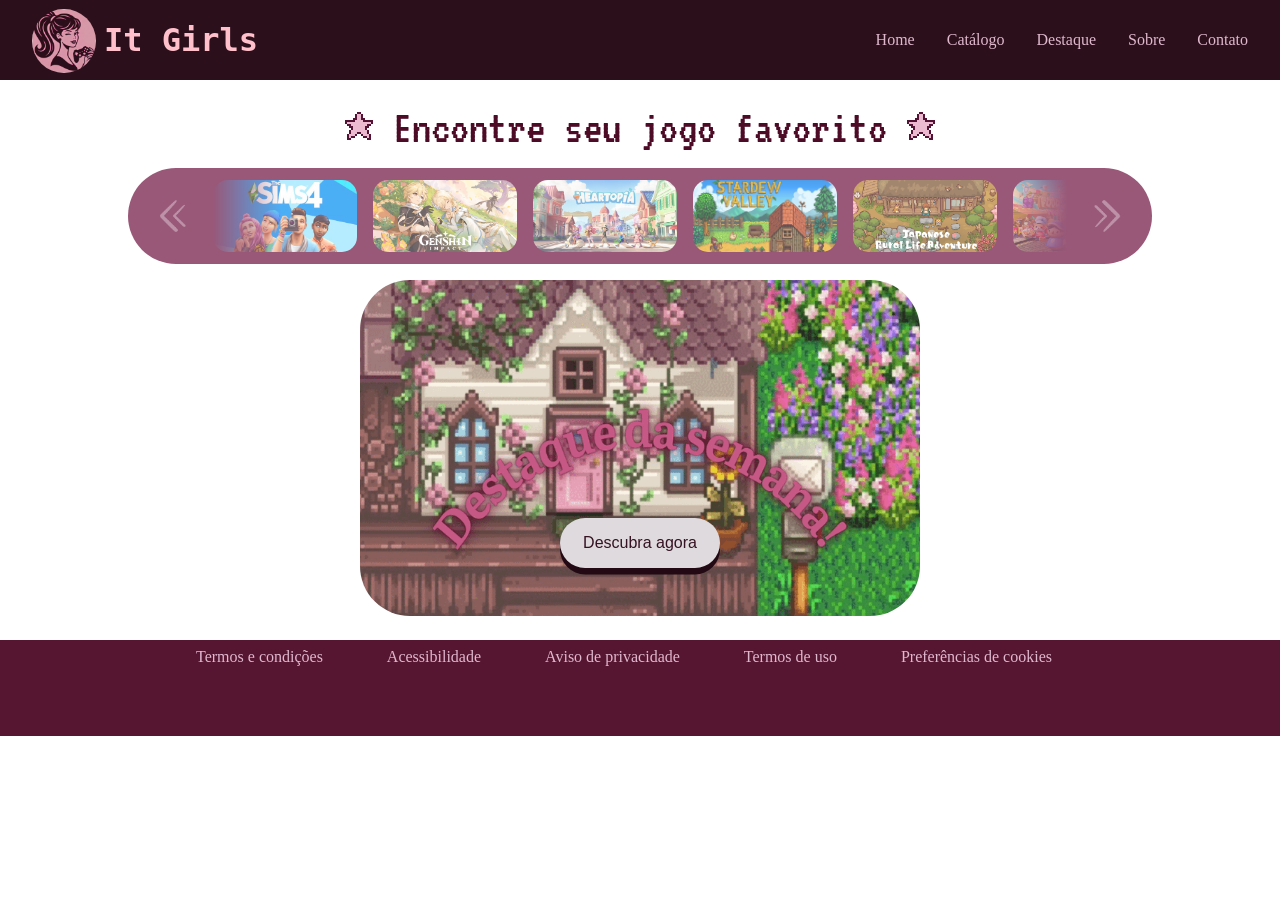
==== index.html @ af0268da "Adicionando alterações da home e paginação" ====
<!DOCTYPE html>
<html lang="en">
<head>
    <meta charset="UTF-8">
    <meta name="viewport" content="width=device-width, initial-scale=1.0">
    <link rel="preconnect" href="https://fonts.googleapis.com">
    <link rel="preconnect" href="https://fonts.gstatic.com" crossorigin>
    <link href="https://fonts.googleapis.com/css2?family=Ephesis&family=Pacifico&family=VT323&display=swap" rel="stylesheet">
    
    <link rel="stylesheet" href="../Home/home.css">
    <title>Pagina de jogos</title>
</head>

<body>
    <nav>
        <div class="imagem-nome">
            <div class="logo">
                <img src="assets/logo.jpeg" alt="logo">
            </div>
            <div>
                <h2 class="nome">It Girls</h2>
                
            </div>
        </div>

        <ul>
            <li><a class="links" href="#">Home</a></li>
            <li><a class="links" href="../Catalogo/catalogo.html">Catálogo</a></li>
            <li><a class="links" href="../JogoDestaque/JogoDestaque.html">Destaque</a></li>
            <li><a class="links" href="sobre/pages/sobre.html">Sobre</a></li>
            <li><a class="links" href="contato/contato.html">Contato</a></li>
        </ul>
    </nav>

    <main>
        <form class="legenda">
            <img src="assets/starg.png" alt="estrela">
            Encontre seu jogo favorito
            <img src="assets/starg.png" alt="estrela">
        </form>

        <form class="catalogo">
            <img class="seta" id="seta-esquerda" src="assets/setaesquerda.png" alt="anterior">

            <div class="jogos-wrapper">
                <div class="jogos">
                    <a href="../Catalogo/catalogo.html" target="_blank">
        <img src="assets/The sims.jpg" alt="theSims">
    </a>
    <a href="../Catalogo/catalogo.html">
        <img src="assets/Genshin.jpeg" alt="Genshin">
    </a>
    <a href="../Catalogo/catalogo.html">
        <img src="assets/heartópia.jpg" alt="Heartopia">
    </a>
    <a href="../Catalogo/catalogo.html">
        <img src="assets/StardewValley.jpg" alt="StardewValley">
    </a>
    <a href="../Catalogo/catalogo.html">
        <img src="assets/Japanese.jpg" alt="Japanese">
    </a>
    <a href="../Catalogo/catalogo.html">
        <img src="assets/overcook.jpg" alt="overcook">
    </a>
    <a href="../Catalogo/catalogo.html">
        <img src="assets/It takes two.jpg" alt="It Takes Two">
    </a>
    <a href="../Catalogo/catalogo.html">
        <img src="assets/Genshin.jpeg" alt="Genshin">
    </a>
    <a href="../Catalogo/catalogo.html">
        <img src="assets/split fiction.jpg" alt="split fiction">
    </a>
    <a href="../Catalogo/catalogo.html">
        <img src="assets/Terraria.jpg" alt="Terraria">
    </a>
    <a href="../Catalogo/catalogo.html">
        <img src="assets/hogwarts-legacy.jpg" alt="hogwarts-legacy">
    </a>
    <a href="../Catalogo/catalogo.html">
        <img src="assets/volarant.jpg" alt="Valorant">
    </a>
                    
                </div>
            </div>

            <img class="seta" id="seta-direita" src="assets/setadireita.png" alt="próximo">
        </form>

        <form class="destaque">
            <div class="gif">
                
                    <img src="assets/ezgif.com-video-to-gif-converter.gif" alt="gif stardew valley">
            
                    <button type="button" onclick="window.location.href='../JogoDestaque/JogoDestaque.html'">Descubra agora</button>
            </div>

        </form>
    </main>

    <footer id="footer">
        <ul class="infos">
            <li><a class="links" href="#">Termos e condições</a></li>
            <li><a class="links" href="#">Acessibilidade</a></li>
            <li><a class="links" href="#">Aviso de privacidade</a></li>
            <li><a class="links" href="#">Termos de uso</a></li>
            <li><a class="links" href="#">Preferências de cookies</a></li>
        </ul>  

    </footer>
    <script src="Home/home.js"></script>
</body>
</html>
---- Home/home.css ----
*{
    margin: 0; 
    padding: 0; 
    box-sizing: border-box; 
}

nav{  
    background-color: #2b0f1b;
    width: 100%;
    height: 5rem;
    display: flex;
    flex-direction: row;
    justify-content: space-between;
    align-items: center;
}

.imagem-nome{
    display: flex;
    flex-direction: row;
    align-items: center;
    gap: 0.5rem;   
}

.logo img{
    width: 4rem;
    height: 4rem;
    border-radius: 50%;
    margin-left: 2rem;
    margin-top: 0.4rem;
}

.nome {
  font-family: monospace, cursive;
  font-style: normal;
  font-size: 2rem;
  color: pink;
}

ul {
    list-style: none;
    display: flex;
    flex-direction: row;
    gap: 2rem;
    margin-right: 2rem;
    align-items: center;
    justify-content: center;
}

.links{
    font-family: 'Times New Roman';
    text-decoration: none;
    color: #e0b8ce;;   
}a:hover {
    color: #ee76ae;
}

main{ 
    width: 100%;
    height: 35rem;
    display: flex;
    flex-direction: column;
    background-image: url('imagens/fundo.png');
    background-size: cover;
    background-position: center;
    background-repeat: no-repeat;
    justify-content: center;
    align-items: center;
    gap: 1rem;
    
}

.legenda{
    font-size: 3rem;
    color: #4d0b26;
    font-family: "VT323", monospace;
}

.catalogo{
   width: 80%;
   height: 6rem; 
   display: flex;
   flex-direction: row;
   background-color: #6e1240;
   border-radius: 50px;
   align-items: center; 
   justify-content: center; 
   opacity: 0.7;
   padding: 0.8rem;
   gap: 0.5rem;
   overflow: visible;
}

.seta {
    width: 2rem;
    height: 2rem;
    cursor: pointer;
    opacity: 0.5;
    margin: 0 1rem;  
}

.seta:hover {
    opacity: 1;        
    transform: scale(1.2);
    transition: 0.3s;  
}

.jogos-wrapper {
  overflow: hidden;
  flex: 1;
  height: 130%;
  display: flex;
  align-items: center;
  mask-image: linear-gradient(
    to right,
    transparent 0%,
    black 8%,
    black 92%,
    transparent 100%
  );
  -webkit-mask-image: linear-gradient(
    to right,
    transparent 0%,
    black 8%,
    black 92%,
    transparent 100%
  );
}

.jogos{ 
   display: flex;
   gap: 1rem;
   align-items: center;
   height: 100%;
   transition: transform 0.4s ease;
}

.jogos img{
    width: auto; 
    height: 4.5rem;
    object-fit: cover;    
    border-radius: 15px;
    transition: transform 0.3s;
}

.jogos a {
  display: flex;
  flex-shrink: 0;
  border-radius: 15px;
  transition: transform 0.3s;
  overflow: visible;
}
.jogos a:hover {
    transform: scale(1.1);      
    z-index: 10;            
}

.destaque{
    width: 32rem;
    height: 21rem;
    border-radius: 50px;
    background-color:#6e1240;
    display: flex;
    justify-content: center;
    align-items: center;
    align-items: center;
    position: relative;
}

.gif{
    position: relative;
    display: inline-block;
}

.gif img{
    width: 35rem; 
    height: 21rem;       
    border-radius: 50px;
    display: block;
}

button {
 background-color: #dfdadd;
 border: none;
 padding: 1rem;
 font-size: 1rem;
 width: 10em;
 border-radius: 20rem;
 color: rgb(53, 18, 34);
 box-shadow: 0 0.4rem #220913;
 cursor: pointer;
 font-family: 'Lucida Sans', 'Lucida Sans Regular', 'Lucida Grande', 'Lucida Sans Unicode', Geneva, Verdana, sans-serif;
}

button:active {
 box-shadow: 0 0.2rem #cacaca;
 transform: translateY(0.2rem);
}

button:hover:not(:disabled) {
 background: rgb(31, 4, 14);
 color: rgb(201, 160, 184);
}

.gif button {
    position: absolute;
    bottom: 3rem;
    left: 50%;
    transform: translateX(-50%);
}

.gif button:active {
    transform: translateX(-50%) translateY(0.2rem); /* ← mantém centralizado no active */
}

.infos{
    display: flex;
    padding: 0.5rem;
    justify-content: center;
    gap: 4rem;
    list-style: none;
}

#footer{
    width: 100%;
    height: 6rem;
    background-color: #561631;
}

@media (max-width: 600px) {

    nav {
        height: auto;
        padding: 0.5rem;
        flex-wrap: wrap;
        gap: 0.5rem;
        align-items: center;
    }

    ul {
        gap: 0.5rem;
        margin-right: 0.5rem;
        flex-wrap: wrap;
        justify-content: center;
        padding: 0.3rem;
        gap: 1.5rem;
    }

    main {
        height: auto;
        padding: 1rem 0.5rem;
        overflow-x: hidden;
    }

    .legenda {
        font-size: 1.3rem;
        text-align: center;
        white-space: normal;
        padding: 0 1rem;
        width: 100%;
    }

    .catalogo {
        width: 95%;
        height: auto;
        padding: 0.5rem;
        border-radius: 20px;
        overflow: hidden;
        gap: 1rem;
    }

    .jogos {
        flex-wrap: wrap;
        gap: 0.5rem;
        height: auto;
    }

    .jogos img {
        height: 3rem;
    }

    .seta {
        width: 1.5rem;
        height: 1.5rem;
        margin: 0 0.3rem;
    }

    .destaque {
        width: 95%;
        height: auto;
        border-radius: 20px;
    }

    .gif {
        width: 100%;
    }

    .gif img {
        width: 100%;
        height: auto;
        border-radius: 20px;
    }

    .texto-gif {
        font-size: 1.6rem;
        white-space: normal;
        text-align: center;
        width: 90%;
    }

    .gif button {
        bottom: 1rem;        
        padding: 0.5rem;
        font-size: 0.9rem;
    }

     #footer {
        height: auto;
        padding: 1rem 0;
    }

    .infos {
        flex-wrap: wrap;
        gap: 1rem;
        justify-content: center;
        text-align: center;
    }
}
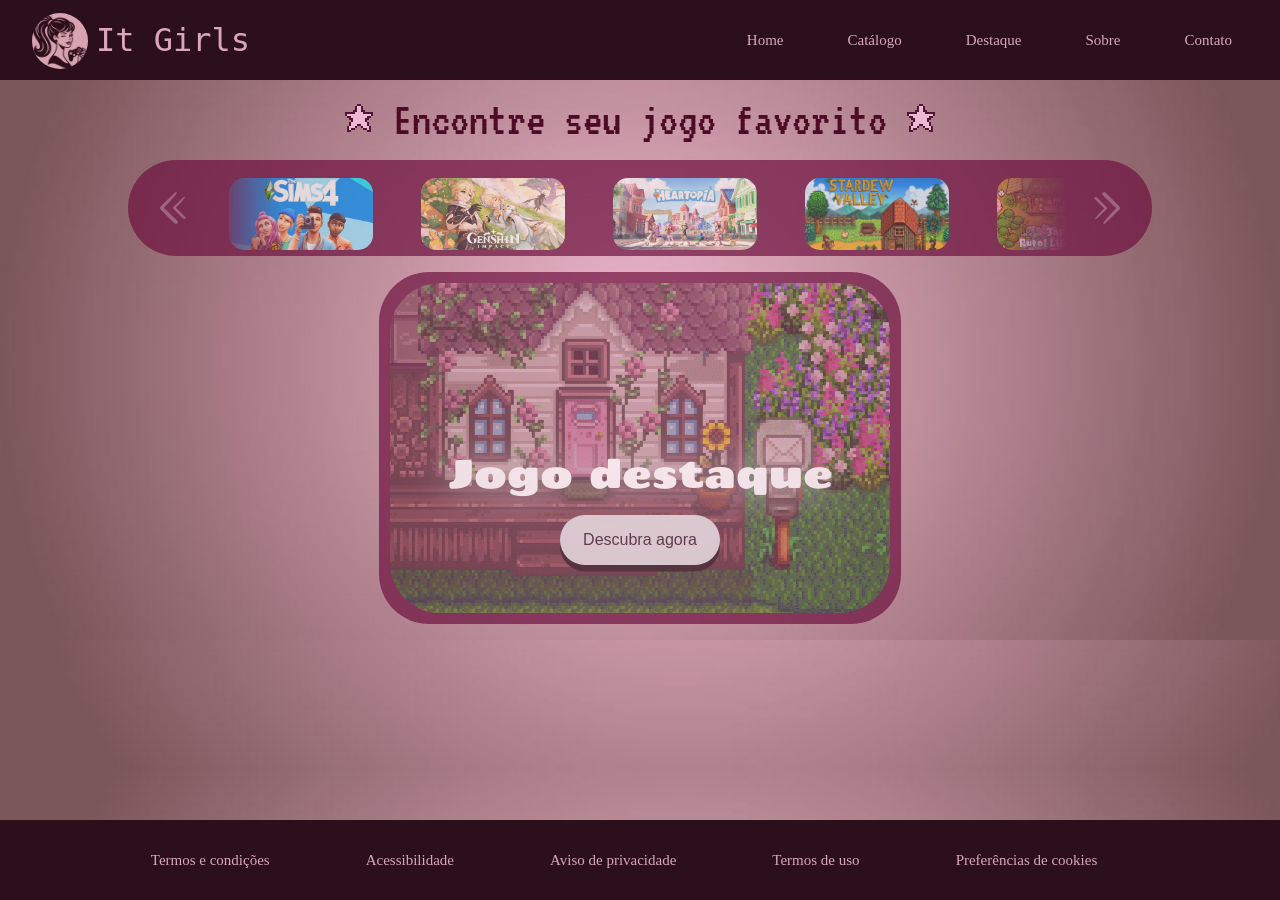
==== commit c00946fd: "Alterações finais" ====
--- a/index.html
+++ b/index.html
@@ -1,98 +1,99 @@
 <!DOCTYPE html>
-<html lang="en">
+<html lang="pt-br">
 <head>
     <meta charset="UTF-8">
     <meta name="viewport" content="width=device-width, initial-scale=1.0">
     <link rel="preconnect" href="https://fonts.googleapis.com">
     <link rel="preconnect" href="https://fonts.gstatic.com" crossorigin>
     <link href="https://fonts.googleapis.com/css2?family=Ephesis&family=Pacifico&family=VT323&display=swap" rel="stylesheet">
-    
-    <link rel="stylesheet" href="../Home/home.css">
+    <link href="https://fonts.googleapis.com/css2?family=Chango&display=swap" rel="stylesheet">
+    <link rel="stylesheet" href="css/style.css">
+    <link rel="stylesheet" href="../css/home.css">
     <title>Pagina de jogos</title>
 </head>
 
 <body>
     <nav>
         <div class="imagem-nome">
-            <div class="logo">
-                <img src="assets/logo.jpeg" alt="logo">
+            <div>
+                <img class="img-logo" src="../assets/logo.png" alt="logo">
             </div>
             <div>
-                <h2 class="nome">It Girls</h2>
+                <h1 class="ItGirls">It Girls</h1>
                 
             </div>
         </div>
 
         <ul>
-            <li><a class="links" href="#">Home</a></li>
-            <li><a class="links" href="../Catalogo/catalogo.html">Catálogo</a></li>
-            <li><a class="links" href="../JogoDestaque/JogoDestaque.html">Destaque</a></li>
-            <li><a class="links" href="sobre/pages/sobre.html">Sobre</a></li>
-            <li><a class="links" href="contato/contato.html">Contato</a></li>
+            <li><a class="links" href="../index.html">Home</a></li>
+            <li><a class="links" href="../pages/catalogo.html">Catálogo</a></li>
+            <li><a class="links" href="../pages/JogoDestaque.html">Destaque</a></li>
+            <li><a class="links" href="../pages/sobre.html">Sobre</a></li>
+            <li><a class="links" href="../pages/contato.html">Contato</a></li>
         </ul>
     </nav>
 
     <main>
         <form class="legenda">
-            <img src="assets/starg.png" alt="estrela">
+            <img src="../assets/starg.png" alt="estrela">
             Encontre seu jogo favorito
-            <img src="assets/starg.png" alt="estrela">
+            <img src="../assets/starg.png" alt="estrela">
         </form>
 
         <form class="catalogo">
-            <img class="seta" id="seta-esquerda" src="assets/setaesquerda.png" alt="anterior">
+            <img class="seta" id="seta-esquerda" src="../assets/setaesquerda.png" alt="anterior">
 
             <div class="jogos-wrapper">
                 <div class="jogos">
-                    <a href="../Catalogo/catalogo.html" target="_blank">
-        <img src="assets/The sims.jpg" alt="theSims">
-    </a>
-    <a href="../Catalogo/catalogo.html">
-        <img src="assets/Genshin.jpeg" alt="Genshin">
-    </a>
-    <a href="../Catalogo/catalogo.html">
-        <img src="assets/heartópia.jpg" alt="Heartopia">
-    </a>
-    <a href="../Catalogo/catalogo.html">
-        <img src="assets/StardewValley.jpg" alt="StardewValley">
-    </a>
-    <a href="../Catalogo/catalogo.html">
-        <img src="assets/Japanese.jpg" alt="Japanese">
-    </a>
-    <a href="../Catalogo/catalogo.html">
-        <img src="assets/overcook.jpg" alt="overcook">
-    </a>
-    <a href="../Catalogo/catalogo.html">
-        <img src="assets/It takes two.jpg" alt="It Takes Two">
-    </a>
-    <a href="../Catalogo/catalogo.html">
-        <img src="assets/Genshin.jpeg" alt="Genshin">
-    </a>
-    <a href="../Catalogo/catalogo.html">
-        <img src="assets/split fiction.jpg" alt="split fiction">
-    </a>
-    <a href="../Catalogo/catalogo.html">
-        <img src="assets/Terraria.jpg" alt="Terraria">
-    </a>
-    <a href="../Catalogo/catalogo.html">
-        <img src="assets/hogwarts-legacy.jpg" alt="hogwarts-legacy">
-    </a>
-    <a href="../Catalogo/catalogo.html">
-        <img src="assets/volarant.jpg" alt="Valorant">
-    </a>
+                    <a href="" target="_blank">
+                        <img src="../assets/The sims.jpg" alt="theSims">
+                    </a>
+                    <a href="" target="_blank">
+                        <img src="../assets/Genshin.jpeg" alt="Genshin">
+                    </a>
+                    <a href="" target="_blank">
+                        <img src="../assets/heartópia.jpg" alt="Heartopia">
+                    </a>
+                    <a href="" target="_blank">
+                        <img src="../assets/StardewValley.jpg" alt="StardewValley">
+                    </a>
+                    <a href="" target="_blank">
+                        <img src="../assets/Japanese.jpg" alt="Japanese">
+                    </a>
+                    <a href="" target="_blank">
+                        <img src="../assets/overcook.jpg" alt="overcook">
+                    </a>
+                    <a href="" target="_blank">
+                        <img src="../assets/It takes two.jpg" alt="theSims">
+                    </a>
+                    <a href="" target="_blank">
+                        <img src="../assets/Genshin.jpeg" alt="Genshin">
+                    </a>
+                    <a href="" target="_blank">
+                        <img src="../assets/split fiction.jpg" alt="split fiction">
+                    </a>
+                    <a href="" target="_blank">
+                        <img src="../assets/Terraria.jpg" alt="Terraria">
+                    </a>
+                    <a href="" target="_blank">
+                        <img src="../assets/The sims.jpg" alt="The sims">
+                    </a>
+                    <a href="" target="_blank">
+                        <img src="../assets/heartópia.jpg" alt="heartópia">
+                    </a>
                     
                 </div>
             </div>
 
-            <img class="seta" id="seta-direita" src="assets/setadireita.png" alt="próximo">
+            <img class="seta" id="seta-direita" src="../assets/setadireita.png" alt="próximo">
         </form>
 
         <form class="destaque">
             <div class="gif">
-                
-                    <img src="assets/ezgif.com-video-to-gif-converter.gif" alt="gif stardew valley">
+                <p class="texto-gif">Jogo destaque</p>
+                    <img src="../assets/gif.gif" alt="gif stardew valley">
             
-                    <button type="button" onclick="window.location.href='../JogoDestaque/JogoDestaque.html'">Descubra agora</button>
+                    <button onclick="window.location.href='../pages/JogoDestaque.html'">Descubra agora</button>
             </div>
 
         </form>
@@ -100,14 +101,14 @@
 
     <footer id="footer">
         <ul class="infos">
-            <li><a class="links" href="#">Termos e condições</a></li>
+            <li><a class="links" href="../pages/termos.html">Termos e condições</a></li>
             <li><a class="links" href="#">Acessibilidade</a></li>
-            <li><a class="links" href="#">Aviso de privacidade</a></li>
-            <li><a class="links" href="#">Termos de uso</a></li>
+            <li><a class="links" href="../pages/privacidade.html">Aviso de privacidade</a></li>
+            <li><a class="links" href="../pages/termos.html">Termos de uso</a></li>
             <li><a class="links" href="#">Preferências de cookies</a></li>
         </ul>  
 
     </footer>
-    <script src="Home/home.js"></script>
+    <script src="../js/home.js"></script>
 </body>
 </html>
--- a/css/style.css
+++ b/css/style.css
@@ -0,0 +1,99 @@
+@charset "UTF-8";
+@import url('https://fonts.googleapis.com/css2?family=VT323&display=swap');
+
+:root{
+    --cor-01: #b9004e;
+    --cor-02: #561631;
+    --cor-03: #3c1325;
+    --cor-04: #2b0f1b;
+    --cor-05: #daa6b8;
+    --cor-06: #E6D9DC;
+    --cor-07: #ee76ae;
+
+    --fonte-padrao: 'VT323', monospace;
+    --fonte-it-girls: monospace, cursive;
+    --fonte-link: 'Franklin Gothic Medium', 'Arial Narrow', Arial, sans-serif;
+}
+
+*{
+    margin: 0; 
+    padding: 0; 
+    box-sizing: border-box; 
+}
+
+body {
+    background-image: url(../assets/fundo.png);
+    display: flex;
+    flex-direction: column;
+    align-items: center;
+    min-height: 100vh;
+}
+
+nav{
+    display: flex;
+    flex-direction: row;
+    width: 100%;
+    height: 5rem;
+    justify-content: space-between;
+    align-items: center;
+    background-color: var(--cor-04);
+    padding: 0;
+    flex-wrap: wrap;
+    gap: 0;
+    list-style: none;
+}
+
+a{
+    color: var(--cor-05);
+    text-decoration: none;
+    list-style: none;
+    font-size: 15px;
+    margin-top: auto;
+    padding: 1rem;
+    gap: 1.5rem;
+}
+
+a:hover{
+    color: var(--cor-07);
+    cursor: pointer;
+    transition: 0.3s;
+}
+
+footer{
+    display: flex;
+    flex-wrap: wrap;
+    background-color: var(--cor-04);
+    height: 5rem;
+    align-items: center;
+    justify-content: center;
+    margin-top: auto;
+    width: 100%;
+    padding: 0.5rem;
+    justify-content: center;
+    gap: 4rem;
+    list-style: none;
+}
+
+.imagem-nome{
+    display: flex;
+    flex-direction: row;
+    align-items: center;
+    gap: 0.5rem;   
+}
+
+.img-logo{
+    object-fit: cover;
+    width: 3.5rem;
+    height: 3.5rem;
+    border-radius: 150px;
+    margin-left: 2rem;
+    margin-top: 0.4rem;
+}
+
+.ItGirls{
+    font-family: var(--fonte-it-girls);
+    font-weight: 400;
+    font-style: normal;
+    font-size: 2rem;
+    color: var(--cor-05);
+}
--- a/css/home.css
+++ b/css/home.css
@@ -0,0 +1,299 @@
+.logo img{
+    width: 3.5rem;
+    height: 3.5rem;
+    border-radius: 50%;
+    margin-left: 2rem;
+    margin-top: 0.4rem;
+}
+
+ul {
+    list-style: none;
+    display: flex;
+    flex-direction: row;
+    gap: 2rem;
+    margin-right: 2rem;
+    align-items: center;
+    justify-content: center;
+}
+
+main{ 
+    width: 100%;
+    height: 35rem;
+    display: flex;
+    flex-direction: column;
+    background-image: url('../assets/fundo.png');
+    background-size: cover;
+    background-position: center;
+    background-repeat: no-repeat;
+    justify-content: center;
+    align-items: center;
+    gap: 1rem;
+    
+}
+
+.legenda{
+    font-size: 3rem;
+    color: #4d0b26;
+    font-family: "VT323", monospace;
+}
+
+.catalogo{
+   width: 80%;
+   height: 6rem; 
+   display: flex;
+   flex-direction: row;
+   background-color: #6e1240;
+   border-radius: 50px;
+   align-items: center; 
+   justify-content: center; 
+   opacity: 0.7;
+   padding: 0.8rem;
+   gap: 0.5rem;
+   overflow: visible;
+}
+
+.seta {
+    width: 2rem;
+    height: 2rem;
+    cursor: pointer;
+    opacity: 0.5;
+    margin: 0 1rem;  
+}
+
+.seta:hover {
+    opacity: 1;        
+    transform: scale(1.2);
+    transition: 0.3s;  
+}
+
+.jogos-wrapper {
+  overflow: hidden;
+  flex: 1;
+  height: 130%;
+  display: flex;
+  align-items: center;
+  mask-image: linear-gradient(
+    to right,
+    transparent 0%,
+    black 8%,
+    black 92%,
+    transparent 100%
+  );
+  -webkit-mask-image: linear-gradient(
+    to right,
+    transparent 0%,
+    black 8%,
+    black 92%,
+    transparent 100%
+  );
+}
+
+.jogos{ 
+   display: flex;
+   gap: 1rem;
+   align-items: center;
+   height: 100%;
+   transition: transform 0.4s ease;
+}
+
+.jogos img{
+    width: auto; 
+    height: 4.5rem;
+    object-fit: cover;    
+    border-radius: 15px;
+    transition: transform 0.3s;
+}
+
+.jogos a {
+  display: flex;
+  flex-shrink: 0;
+  border-radius: 15px;
+  transition: transform 0.3s;
+  overflow: visible;
+}
+.jogos a:hover {
+    transform: scale(1.1);      
+    z-index: 10;            
+}
+
+.destaque{
+    width: 32.6rem;
+    height: 22rem;
+    border-radius: 50px;
+    background-color:#6e1240;
+    opacity: 0.7;
+    display: flex;
+    justify-content: center;
+    align-items: center;
+    align-items: center;
+    position: relative;
+}
+
+.gif{
+    position: relative;
+    display: inline-block;
+}
+
+.texto-gif {
+    position: absolute;
+    top: 50%;             
+    left: 50%;
+    transform: translateX(-50%);   
+    font-size: 2.5rem;
+    font-family: "Chango", sans-serif;
+    font-weight: 400;
+    font-style: normal;
+    z-index: 1;           
+    white-space: nowrap;  
+    color: #ffffff;
+    text-shadow: 0 0 40px #cacaca;
+}
+
+.gif img{
+    width: 100%;        
+    border-radius: 50px;
+    opacity: 65%;
+    display: block;
+}
+
+button {
+ background-color: #dfdadd;
+ border: none;
+ padding: 1rem;
+ font-size: 1rem;
+ width: 10em;
+ border-radius: 20rem;
+ color: rgb(53, 18, 34);
+ box-shadow: 0 0.4rem #220913;
+ cursor: pointer;
+ font-family: 'Lucida Sans', 'Lucida Sans Regular', 'Lucida Grande', 'Lucida Sans Unicode', Geneva, Verdana, sans-serif;
+}
+
+button:active {
+ box-shadow: 0 0.2rem #cacaca;
+ transform: translateY(0.2rem);
+}
+
+button:hover:not(:disabled) {
+ background: rgb(31, 4, 14);
+ color: rgb(201, 160, 184);
+}
+
+.gif button {
+    position: absolute;
+    bottom: 3rem;
+    left: 50%;
+    transform: translateX(-50%);
+}
+
+.gif button:active {
+    transform: translateX(-50%) translateY(0.2rem); /* ← mantém centralizado no active */
+}
+
+.infos{
+    display: flex;
+    padding: 0.5rem;
+    justify-content: center;
+    gap: 4rem;
+    list-style: none;
+}
+
+@media (max-width: 600px) {
+
+    nav {
+        height: auto;
+        padding: 0.5rem;
+        flex-wrap: wrap;
+        gap: 0.5rem;
+        align-items: center;
+    }
+
+    ul {
+        gap: 0.5rem;
+        margin-right: 0.5rem;
+        flex-wrap: wrap;
+        justify-content: center;
+        padding: 0.3rem;
+        gap: 1.5rem;
+    }
+
+    main {
+        height: auto;
+        padding: 1rem 0.5rem;
+        overflow-x: hidden;
+    }
+
+    .legenda {
+        font-size: 1.3rem;
+        text-align: center;
+        white-space: normal;
+        padding: 0 1rem;
+        width: 100%;
+    }
+
+    .catalogo {
+        width: 95%;
+        height: auto;
+        padding: 0.5rem;
+        border-radius: 20px;
+        overflow: hidden;
+        gap: 1rem;
+    }
+
+    .jogos {
+        flex-wrap: wrap;
+        gap: 0.5rem;
+        height: auto;
+    }
+
+    .jogos img {
+        height: 3rem;
+    }
+
+    .seta {
+        width: 1.5rem;
+        height: 1.5rem;
+        margin: 0 0.3rem;
+    }
+
+    .destaque {
+        width: 95%;
+        height: auto;
+        border-radius: 20px;
+    }
+
+    .gif {
+        width: 100%;
+    }
+
+    .gif img {
+        width: 100%;
+        height: auto;
+        border-radius: 20px;
+    }
+
+    .texto-gif {
+        font-size: 1.6rem;
+        white-space: normal;
+        text-align: center;
+        width: 90%;
+    }
+
+    .gif button {
+        bottom: 1rem;        
+        padding: 0.5rem;
+        font-size: 0.9rem;
+    }
+
+     #footer {
+        height: auto;
+        padding: 1rem 0;
+    }
+
+    .infos {
+        flex-wrap: wrap;
+        gap: 1rem;
+        justify-content: center;
+        text-align: center;
+    }
+}
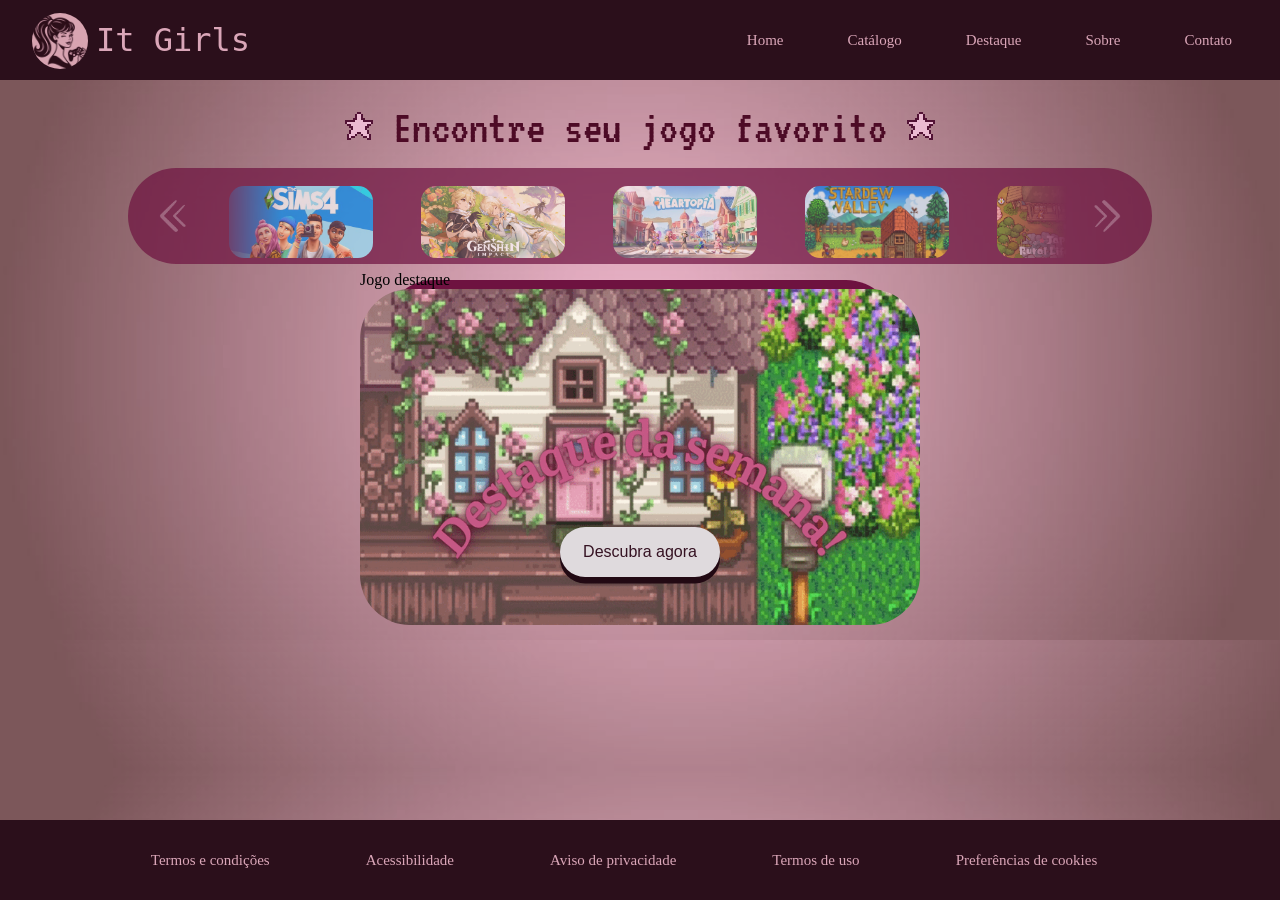
==== commit 8b406fb4: "Merge branch 'main' of https://github.com/Raquel-Beep/Trabalho_final_front-end" ====
--- a/index.html
+++ b/index.html
@@ -1,5 +1,5 @@
 <!DOCTYPE html>
-<html lang="pt-br">
+<html lang="en">
 <head>
     <meta charset="UTF-8">
     <meta name="viewport" content="width=device-width, initial-scale=1.0">
@@ -91,7 +91,7 @@
         <form class="destaque">
             <div class="gif">
                 <p class="texto-gif">Jogo destaque</p>
-                    <img src="../assets/gif.gif" alt="gif stardew valley">
+                    <img src="../assets/ezgif.com-video-to-gif-converter.gif" alt="gif stardew valley">
             
                     <button onclick="window.location.href='../pages/JogoDestaque.html'">Descubra agora</button>
             </div>
--- a/css/home.css
+++ b/css/home.css
@@ -1,6 +1,6 @@
 .logo img{
-    width: 3.5rem;
-    height: 3.5rem;
+    width: 4rem;
+    height: 4rem;
     border-radius: 50%;
     margin-left: 2rem;
     margin-top: 0.4rem;
@@ -117,11 +117,10 @@
 }
 
 .destaque{
-    width: 32.6rem;
-    height: 22rem;
+    width: 32rem;
+    height: 21rem;
     border-radius: 50px;
     background-color:#6e1240;
-    opacity: 0.7;
     display: flex;
     justify-content: center;
     align-items: center;
@@ -134,25 +133,10 @@
     display: inline-block;
 }
 
-.texto-gif {
-    position: absolute;
-    top: 50%;             
-    left: 50%;
-    transform: translateX(-50%);   
-    font-size: 2.5rem;
-    font-family: "Chango", sans-serif;
-    font-weight: 400;
-    font-style: normal;
-    z-index: 1;           
-    white-space: nowrap;  
-    color: #ffffff;
-    text-shadow: 0 0 40px #cacaca;
-}
-
 .gif img{
-    width: 100%;        
+    width: 35rem; 
+    height: 21rem;       
     border-radius: 50px;
-    opacity: 65%;
     display: block;
 }
 
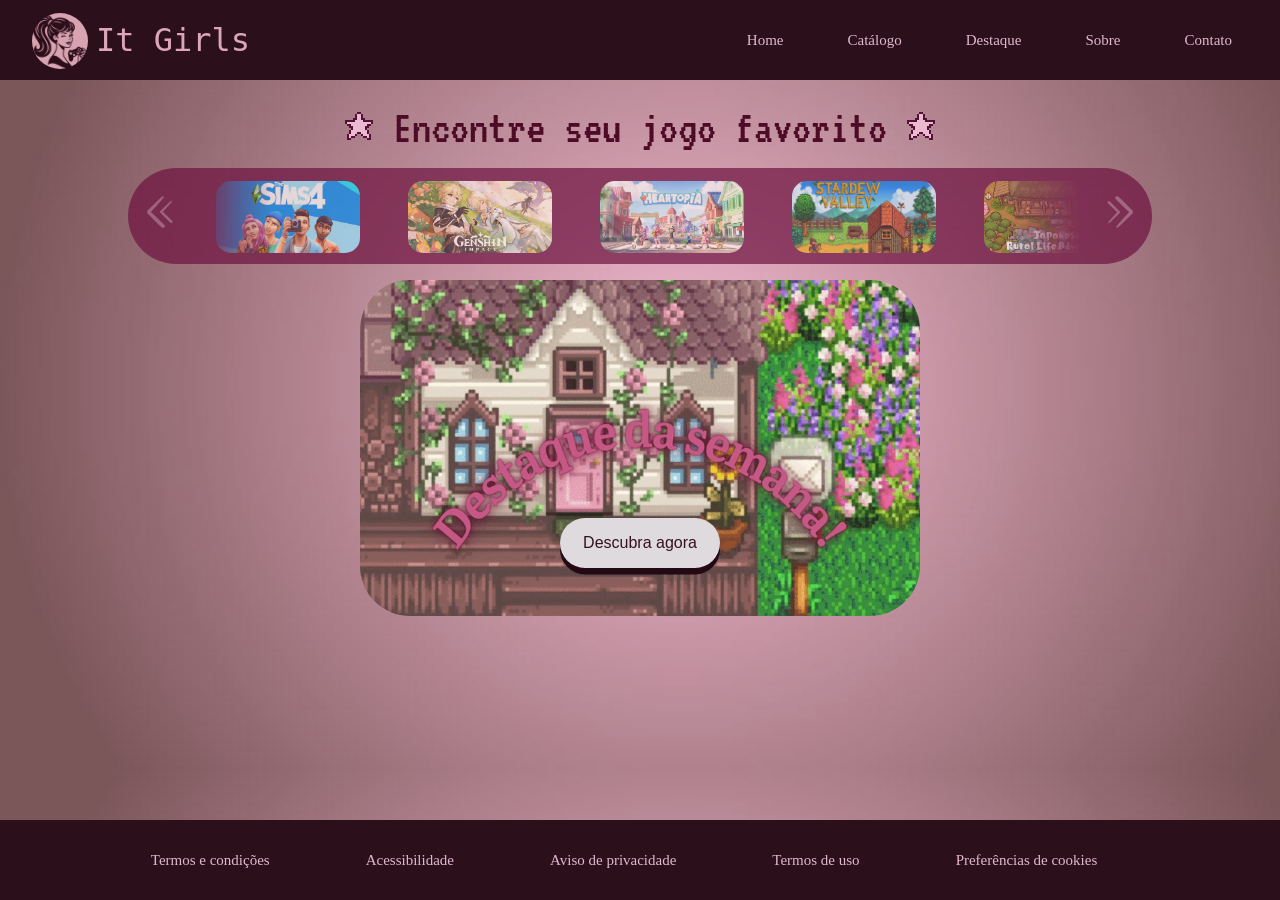
==== commit 46114b4a: "Commit final" ====
--- a/index.html
+++ b/index.html
@@ -45,40 +45,40 @@
 
             <div class="jogos-wrapper">
                 <div class="jogos">
-                    <a href="" target="_blank">
+                    <a href="pages/catalogo.html">
                         <img src="../assets/The sims.jpg" alt="theSims">
                     </a>
-                    <a href="" target="_blank">
+                    <a href="pages/catalogo.html">
                         <img src="../assets/Genshin.jpeg" alt="Genshin">
                     </a>
-                    <a href="" target="_blank">
+                    <a href="pages/catalogo.html">
                         <img src="../assets/heartópia.jpg" alt="Heartopia">
                     </a>
-                    <a href="" target="_blank">
+                    <a href="pages/catalogo.html">
                         <img src="../assets/StardewValley.jpg" alt="StardewValley">
                     </a>
-                    <a href="" target="_blank">
+                    <a href="pages/catalogo.html">
                         <img src="../assets/Japanese.jpg" alt="Japanese">
                     </a>
-                    <a href="" target="_blank">
+                    <a href="pages/catalogo.html">
                         <img src="../assets/overcook.jpg" alt="overcook">
                     </a>
-                    <a href="" target="_blank">
+                    <a href="pages/catalogo.html">
                         <img src="../assets/It takes two.jpg" alt="theSims">
                     </a>
-                    <a href="" target="_blank">
+                    <a href="pages/catalogo.html">
                         <img src="../assets/Genshin.jpeg" alt="Genshin">
                     </a>
-                    <a href="" target="_blank">
+                    <a href="pages/catalogo.html">
                         <img src="../assets/split fiction.jpg" alt="split fiction">
                     </a>
-                    <a href="" target="_blank">
+                    <a href="pages/catalogo.html">
                         <img src="../assets/Terraria.jpg" alt="Terraria">
                     </a>
-                    <a href="" target="_blank">
+                    <a href="pages/catalogo.html">
                         <img src="../assets/The sims.jpg" alt="The sims">
                     </a>
-                    <a href="" target="_blank">
+                    <a href="pages/catalogo.html">
                         <img src="../assets/heartópia.jpg" alt="heartópia">
                     </a>
                     
@@ -90,7 +90,6 @@
 
         <form class="destaque">
             <div class="gif">
-                <p class="texto-gif">Jogo destaque</p>
                     <img src="../assets/ezgif.com-video-to-gif-converter.gif" alt="gif stardew valley">
             
                     <button onclick="window.location.href='../pages/JogoDestaque.html'">Descubra agora</button>
--- a/css/home.css
+++ b/css/home.css
@@ -1,3 +1,26 @@
+*{
+    margin: 0; 
+    padding: 0; 
+    box-sizing: border-box; 
+}
+
+nav{  
+    background-color: #2b0f1b;
+    width: 100%;
+    height: 5rem;
+    display: flex;
+    flex-direction: row;
+    justify-content: space-between;
+    align-items: center;
+}
+
+.imagem-nome{
+    display: flex;
+    flex-direction: row;
+    align-items: center;
+    gap: 0.5rem;   
+}
+
 .logo img{
     width: 4rem;
     height: 4rem;
@@ -6,6 +29,13 @@
     margin-top: 0.4rem;
 }
 
+.nome {
+  font-family: monospace, cursive;
+  font-style: normal;
+  font-size: 2rem;
+  color: pink;
+}
+
 ul {
     list-style: none;
     display: flex;
@@ -16,12 +46,20 @@
     justify-content: center;
 }
 
+.links{
+    font-family: 'Times New Roman';
+    text-decoration: none;
+    color: #e0b8ce;;   
+}a:hover {
+    color: #ee76ae;
+}
+
 main{ 
     width: 100%;
     height: 35rem;
     display: flex;
     flex-direction: column;
-    background-image: url('../assets/fundo.png');
+    background-image: url('imagens/fundo.png');
     background-size: cover;
     background-position: center;
     background-repeat: no-repeat;
@@ -47,7 +85,7 @@
    align-items: center; 
    justify-content: center; 
    opacity: 0.7;
-   padding: 0.8rem;
+   padding-bottom: 0.5rem;
    gap: 0.5rem;
    overflow: visible;
 }
